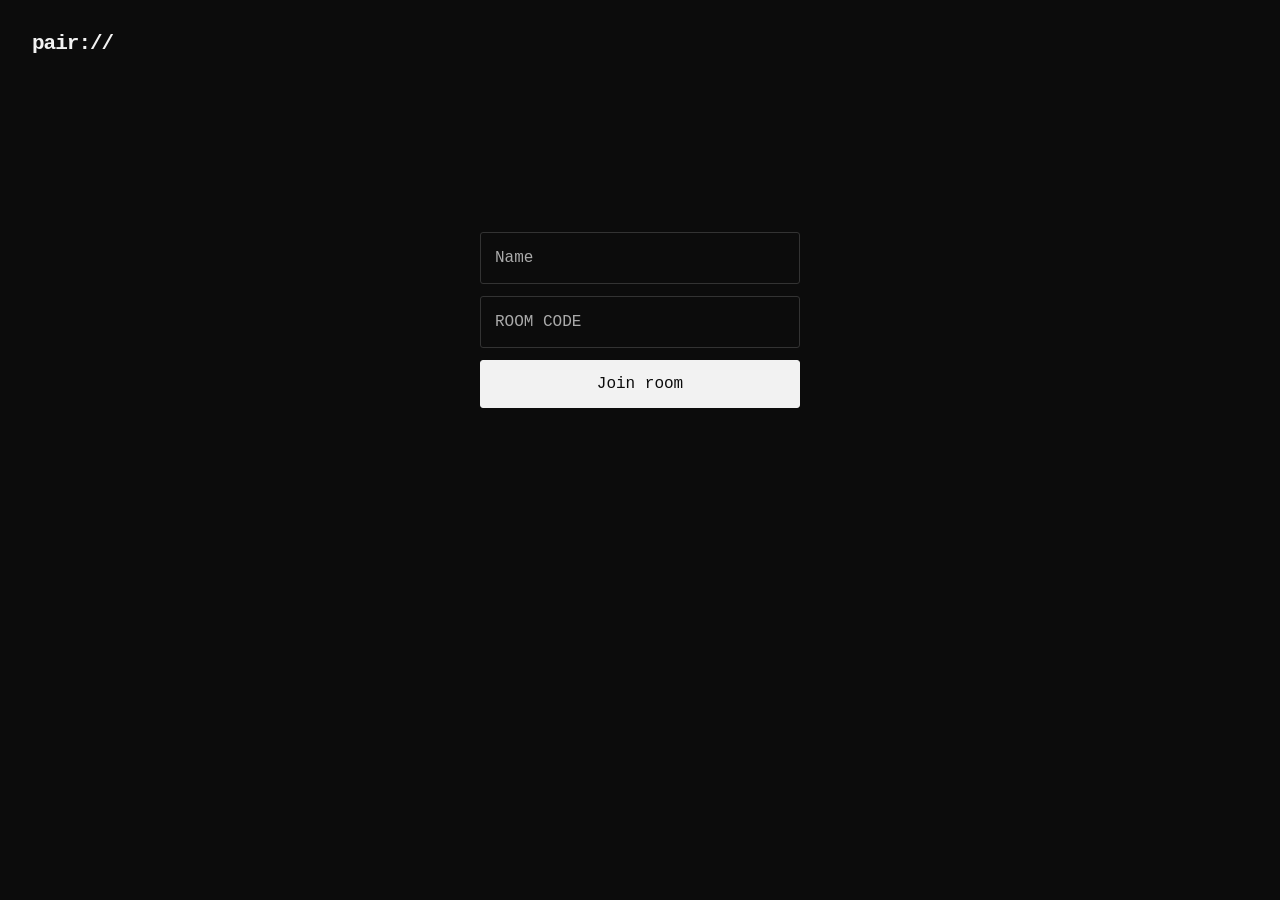
==== static/index.html @ 9229191d "Reworked UI to be more minimal" ====
<!doctype html>
<html lang="en">
<head>
  <meta charset="utf-8">
  <meta name="viewport" content="width=device-width, initial-scale=1">
  <meta name="theme-color" content="#0c0c0c">
  <title>Pair</title>
  <style>
    :root { color-scheme:dark; --bg:#0c0c0c; --line:#333; --text:#f2f2f2; --muted:#aaa; font-family:ui-monospace,SFMono-Regular,Consolas,"Liberation Mono",monospace; }
    * { box-sizing:border-box; }
    [hidden] { display:none !important; }
    body { margin:0; min-height:100dvh; background:var(--bg); color:var(--text); font-size:16px; line-height:1.5; }
    header { padding:28px 32px; }
    .brand { font-size:21px; font-weight:700; letter-spacing:-1px; }
    main { width:min(100% - 48px,720px); margin:clamp(48px,16vh,160px) auto 32px; }
    #join-view { width:min(100%,320px); margin:0 auto; }
    button,input,textarea { font:inherit; border:1px solid var(--line); border-radius:3px; }
    button { padding:11px 16px; background:transparent; color:var(--text); cursor:pointer; }
    button:hover:enabled { background:#222; }
    button:disabled { opacity:.45; cursor:not-allowed; }
    :focus-visible { outline:2px solid #fff; outline-offset:3px; }
    input,textarea { width:100%; background:transparent; color:var(--text); padding:13px 14px; }
    input::placeholder,textarea::placeholder { color:var(--muted); opacity:1; }
    .primary { background:var(--text); border-color:var(--text); color:#0c0c0c; }
    .primary:hover:enabled { background:#ccc; border-color:#ccc; }
    .sr-only { position:absolute; width:1px; height:1px; padding:0; margin:-1px; overflow:hidden; clip-path:inset(50%); white-space:nowrap; border:0; }
    #join-form { display:grid; gap:12px; }
    #room-code { text-transform:uppercase; }
    .alert { max-width:320px; margin:0 auto 24px; color:var(--text); font-size:14px; overflow-wrap:anywhere; }
    .panel-top { display:flex; align-items:center; justify-content:space-between; gap:16px; padding-bottom:16px; border-bottom:1px solid var(--line); }
    .room-id { margin:0; font-size:18px; font-weight:500; letter-spacing:2px; }
    #leave { padding:7px 11px; font-size:14px; }
    .room-meta { display:flex; justify-content:space-between; flex-wrap:wrap; gap:8px 20px; padding:12px 0; color:var(--muted); font-size:14px; }
    #room-status { color:var(--text); }
    #peers { overflow-wrap:anywhere; min-width:0; }
    #messages { height:clamp(220px,40dvh,460px); overflow-y:auto; padding:4px 0 16px; scrollbar-color:#444 transparent; }
    .system { color:var(--muted); font-size:13px; margin:12px 0; overflow-wrap:anywhere; }
    .message { margin:20px 0; padding-left:12px; border-left:2px solid #444; }
    .message.mine { border-left-color:#eee; }
    .message-head { display:flex; flex-wrap:wrap; gap:12px; align-items:baseline; color:var(--muted); font-size:13px; }
    .sender { color:#ccc; font-size:14px; overflow-wrap:anywhere; }
    .mine .sender { color:#fff; }
    .message p { margin:4px 0 0; white-space:pre-wrap; overflow-wrap:anywhere; }
    .composer { padding-top:16px; border-top:1px solid var(--line); }
    .composer-row { display:flex; gap:10px; align-items:stretch; }
    textarea { resize:vertical; min-height:52px; max-height:180px; line-height:1.5; }
    .composer-meta { text-align:right; margin-top:8px; color:var(--muted); font-size:12px; }
    #count.over { color:#fff; font-weight:700; }
    @media(max-width:480px) { header { padding:22px 24px; } main { margin-top:64px; } .room-meta { font-size:13px; } }
  </style>
</head>
<body>
  <header><div class="brand">pair://</div></header>
  <main>
    <div id="alert" class="alert" role="alert" hidden></div>
    <section id="join-view" aria-label="Join room">
      <form id="join-form">
        <label class="sr-only" for="handle">Name</label>
        <input id="handle" name="handle" maxlength="32" placeholder="Name" autocomplete="nickname">
        <label class="sr-only" for="room-code">Room code</label>
        <input id="room-code" name="room" minlength="6" maxlength="6" pattern="[A-Za-z0-9]{6}" placeholder="Room code" title="6 letters or numbers" required autocomplete="off" autocapitalize="characters" spellcheck="false">
        <button id="join-button" class="primary" type="submit">Join room</button>
      </form>
    </section>
    <section id="chat-view" aria-label="Room chat" hidden>
      <div class="panel-top"><h1 id="active-room" class="room-id"></h1><button id="leave" type="button">Leave room</button></div>
      <div class="room-meta"><span id="room-status" role="status">Waiting for peer</span><span id="peers"></span></div>
      <div id="messages" role="log" aria-label="Room messages" aria-live="polite" aria-relevant="additions text"></div>
      <form id="chat-form" class="composer">
        <label class="sr-only" for="message">Message</label>
        <div class="composer-row"><textarea id="message" rows="1" placeholder="Message" disabled></textarea><button id="send" class="primary" type="submit" disabled>Send</button></div>
        <div class="composer-meta"><span id="count">0 / 500</span></div>
      </form>
    </section>
  </main>
  <script>
    'use strict';
    const $ = id => document.getElementById(id);
    let socket = null;
    let heartbeat = null;
    let connectTimeout = null;
    let joined = false;
    let selfHandle = '';
    let previousStatus = null;

    function randomInt(max) { return crypto.getRandomValues(new Uint32Array(1))[0] % max; }
    function showError(text) { $('alert').textContent = text; $('alert').hidden = !text; }
    function setJoining(busy) {
      $('join-button').disabled = busy;
      $('handle').disabled = busy;
      $('room-code').disabled = busy;
      $('join-button').textContent = busy ? 'Connecting…' : 'Join room';
    }
    function updateComposer() {
      const length = Array.from($('message').value).length;
      $('count').textContent = `${length} / 500`;
      $('count').classList.toggle('over', length > 500);
      $('send').disabled = !joined || socket?.readyState !== WebSocket.OPEN || !$('message').value.trim() || length > 500;
    }
    function appendEntry(element) {
      const log = $('messages');
      const nearBottom = log.scrollHeight - log.scrollTop - log.clientHeight < 70;
      log.appendChild(element);
      // Bound this ephemeral transcript so long sessions do not grow forever.
      while (log.children.length > 300) log.firstElementChild.remove();
      if (nearBottom) log.scrollTop = log.scrollHeight;
    }
    function systemMessage(text) {
      const entry = document.createElement('p');
      entry.className = 'system';
      entry.textContent = text;
      appendEntry(entry);
    }
    function chatMessage(payload) {
      const mine = payload.sender === selfHandle;
      const entry = document.createElement('article');
      entry.className = `message${mine ? ' mine' : ''}`;
      const head = document.createElement('div');
      head.className = 'message-head';
      const name = document.createElement('span');
      name.className = 'sender';
      name.textContent = payload.sender + (mine ? ' / you' : '');
      const timestamp = document.createElement('time');
      const date = new Date(payload.timestamp * 1000);
      timestamp.dateTime = date.toISOString();
      timestamp.textContent = date.toLocaleTimeString([], {hour:'2-digit', minute:'2-digit'});
      timestamp.title = date.toLocaleString();
      head.append(name, timestamp);
      const text = document.createElement('p');
      // Always render user content as text, never as HTML.
      text.textContent = payload.text;
      entry.append(head, text);
      appendEntry(entry);
    }
    function applyRoomState(payload) {
      if (!joined) {
        joined = true;
        clearTimeout(connectTimeout);
        setJoining(false);
        $('join-view').hidden = true;
        $('chat-view').hidden = false;
        $('active-room').textContent = payload.room;
        $('message').disabled = false;
        $('message').focus();
      }
      let status = payload.status === 'paired' ? 'Paired' : 'Waiting for peer';
      if (payload.status === 'waiting' && previousStatus === 'paired') status = 'Peer disconnected · Waiting for peer';
      // Keep the departure state visible until another peer joins.
      if (payload.status === 'waiting' && previousStatus === 'peer_disconnected') status = 'Peer disconnected · Waiting for peer';
      previousStatus = status.startsWith('Peer disconnected') ? 'peer_disconnected' : payload.status;
      $('room-status').textContent = status;
      $('peers').textContent = `${payload.peers.length}/2 · ${payload.peers.join(', ')}`;
      updateComposer();
    }
    $('room-code').addEventListener('input', () => { $('room-code').value = $('room-code').value.toUpperCase(); });
    $('join-form').addEventListener('submit', event => {
      event.preventDefault();
      if (socket && socket.readyState < WebSocket.CLOSING) return;
      showError('');
      selfHandle = $('handle').value.trim() || `Player-${String(randomInt(10000)).padStart(4, '0')}`;
      const room = $('room-code').value.trim().toUpperCase();
      previousStatus = null;
      $('messages').replaceChildren();
      setJoining(true);
      const scheme = window.location.protocol === 'https:' ? 'wss:' : 'ws:';
      const ws = new WebSocket(`${scheme}//${window.location.host}/ws`);
      socket = ws;
      connectTimeout = setTimeout(() => {
        if (socket === ws && !joined) { showError('Connection timed out. Please try again.'); ws.close(); }
      }, 12000);
      ws.onopen = () => {
        if (socket !== ws) return;
        ws.send(JSON.stringify({type:'join', payload:{room, handle:selfHandle}}));
        heartbeat = setInterval(() => {
          if (ws.readyState === WebSocket.OPEN) ws.send(JSON.stringify({type:'ping', payload:{}}));
        }, 20000);
      };
      ws.onmessage = event => {
        if (socket !== ws) return;
        let data;
        try { data = JSON.parse(event.data); } catch { showError('Received an invalid server event.'); return; }
        if (!data || typeof data.payload !== 'object' || data.payload === null) return;
        switch (data.type) {
          case 'room_state': applyRoomState(data.payload); break;
          case 'chat': chatMessage(data.payload); break;
          case 'system': systemMessage(data.payload.text); break;
          case 'error':
            showError(data.payload.message);
            if (!joined) ws.close();
            break;
        }
      };
      ws.onerror = () => { if (socket === ws) showError('Connection error. Check the server and your network.'); };
      ws.onclose = () => {
        if (socket !== ws) return;
        clearInterval(heartbeat); clearTimeout(connectTimeout);
        socket = null;
        setJoining(false);
        if (joined) {
          joined = false;
          $('message').disabled = true;
          $('room-status').textContent = 'Disconnected';
          $('leave').textContent = 'Back to join';
          systemMessage('Connection closed. Return to join to reconnect.');
        } else if ($('alert').hidden) showError('Unable to join. Check your connection and try again.');
        updateComposer();
      };
    });
    $('chat-form').addEventListener('submit', event => {
      event.preventDefault();
      updateComposer();
      if ($('send').disabled) return;
      try {
        socket.send(JSON.stringify({type:'chat', payload:{text:$('message').value}}));
        $('message').value = '';
        showError('');
      } catch { showError('Message could not be sent. Check your connection.'); }
      updateComposer();
      $('message').focus();
    });
    $('message').addEventListener('input', updateComposer);
    $('message').addEventListener('keydown', event => {
      if (event.key === 'Enter' && !event.shiftKey && !event.isComposing) {
        event.preventDefault();
        $('chat-form').requestSubmit();
      }
    });
    $('leave').addEventListener('click', () => {
      const ws = socket;
      socket = null; joined = false;
      clearInterval(heartbeat); clearTimeout(connectTimeout);
      if (ws) ws.close(1000, 'Left room');
      $('chat-view').hidden = true;
      $('join-view').hidden = false;
      $('leave').textContent = 'Leave room';
      $('message').value = '';
      $('message').disabled = true;
      setJoining(false); updateComposer(); showError('');
      $('messages').replaceChildren();
      $('room-code').focus();
    });
    window.addEventListener('pagehide', () => { socket?.close(1000, 'Page closed'); });
  </script>
</body>
</html>
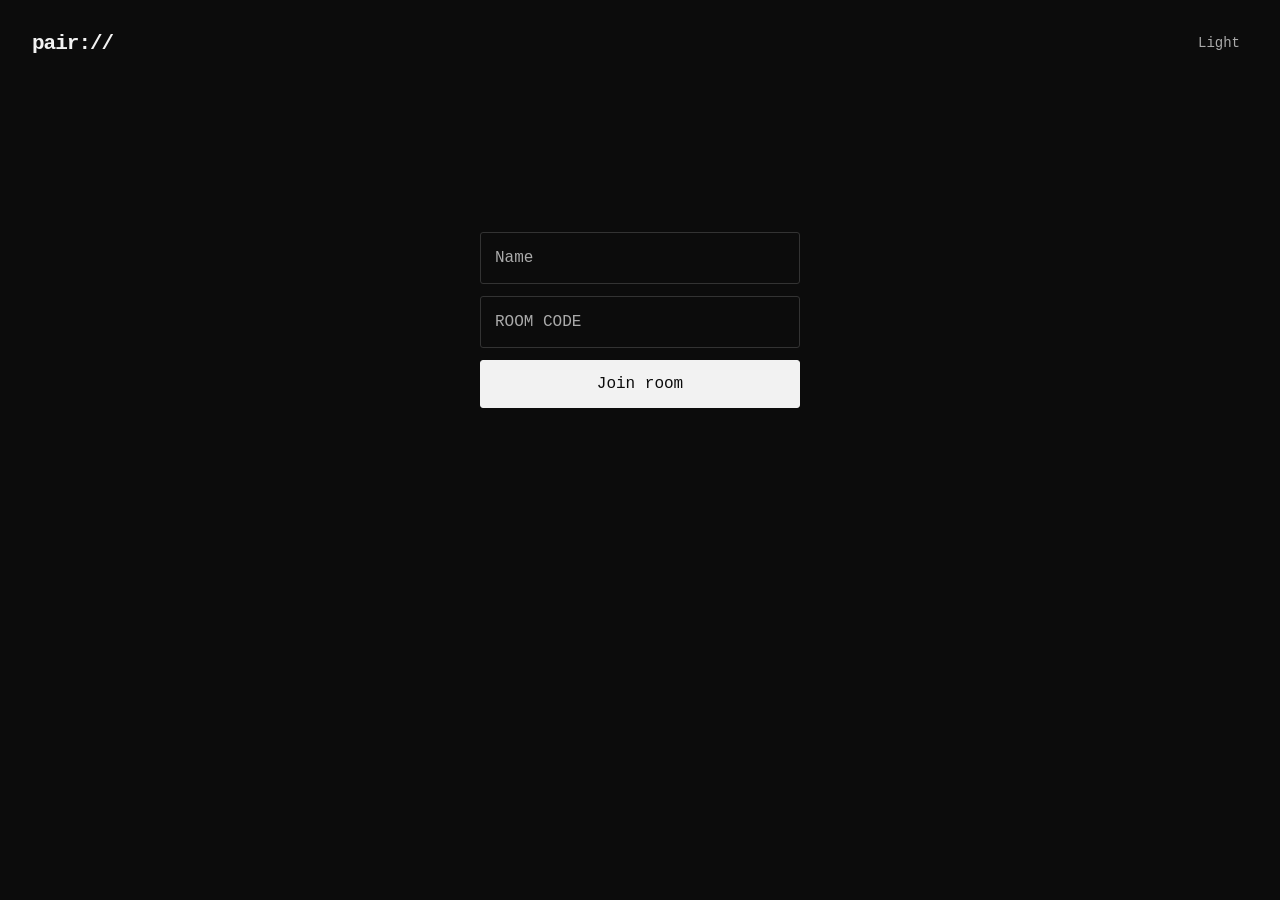
==== commit 1e406a04: "Added quality of life changes" ====
--- a/static/index.html
+++ b/static/index.html
@@ -5,24 +5,35 @@
   <meta name="viewport" content="width=device-width, initial-scale=1">
   <meta name="theme-color" content="#0c0c0c">
   <title>Pair</title>
+  <script>
+    // Apply a saved preference before the page paints.
+    try {
+      if (localStorage.getItem('pair-theme') === 'light') {
+        document.documentElement.dataset.theme = 'light';
+        document.querySelector('meta[name="theme-color"]').content = '#fafafa';
+      }
+    } catch { /* Theme switching also works when storage is unavailable. */ }
+  </script>
   <style>
-    :root { color-scheme:dark; --bg:#0c0c0c; --line:#333; --text:#f2f2f2; --muted:#aaa; font-family:ui-monospace,SFMono-Regular,Consolas,"Liberation Mono",monospace; }
+    :root { color-scheme:dark; --bg:#0c0c0c; --line:#333; --text:#f2f2f2; --muted:#aaa; --hover:#222; --primary-hover:#ccc; --message-line:#444; --sender:#ccc; font-family:ui-monospace,SFMono-Regular,Consolas,"Liberation Mono",monospace; }
+    :root[data-theme="light"] { color-scheme:light; --bg:#fafafa; --line:#ccc; --text:#171717; --muted:#666; --hover:#eee; --primary-hover:#333; --message-line:#bbb; --sender:#555; }
     * { box-sizing:border-box; }
     [hidden] { display:none !important; }
     body { margin:0; min-height:100dvh; background:var(--bg); color:var(--text); font-size:16px; line-height:1.5; }
-    header { padding:28px 32px; }
+    header { display:flex; align-items:center; justify-content:space-between; padding:28px 32px; }
     .brand { font-size:21px; font-weight:700; letter-spacing:-1px; }
+    #theme-toggle { padding:5px 8px; border:0; color:var(--muted); font-size:14px; }
     main { width:min(100% - 48px,720px); margin:clamp(48px,16vh,160px) auto 32px; }
     #join-view { width:min(100%,320px); margin:0 auto; }
     button,input,textarea { font:inherit; border:1px solid var(--line); border-radius:3px; }
     button { padding:11px 16px; background:transparent; color:var(--text); cursor:pointer; }
-    button:hover:enabled { background:#222; }
+    button:hover:enabled { background:var(--hover); }
     button:disabled { opacity:.45; cursor:not-allowed; }
-    :focus-visible { outline:2px solid #fff; outline-offset:3px; }
+    :focus-visible { outline:2px solid var(--text); outline-offset:3px; }
     input,textarea { width:100%; background:transparent; color:var(--text); padding:13px 14px; }
     input::placeholder,textarea::placeholder { color:var(--muted); opacity:1; }
-    .primary { background:var(--text); border-color:var(--text); color:#0c0c0c; }
-    .primary:hover:enabled { background:#ccc; border-color:#ccc; }
+    .primary { background:var(--text); border-color:var(--text); color:var(--bg); }
+    .primary:hover:enabled { background:var(--primary-hover); border-color:var(--primary-hover); }
     .sr-only { position:absolute; width:1px; height:1px; padding:0; margin:-1px; overflow:hidden; clip-path:inset(50%); white-space:nowrap; border:0; }
     #join-form { display:grid; gap:12px; }
     #room-code { text-transform:uppercase; }
@@ -30,27 +41,26 @@
     .panel-top { display:flex; align-items:center; justify-content:space-between; gap:16px; padding-bottom:16px; border-bottom:1px solid var(--line); }
     .room-id { margin:0; font-size:18px; font-weight:500; letter-spacing:2px; }
     #leave { padding:7px 11px; font-size:14px; }
-    .room-meta { display:flex; justify-content:space-between; flex-wrap:wrap; gap:8px 20px; padding:12px 0; color:var(--muted); font-size:14px; }
-    #room-status { color:var(--text); }
+    .room-meta { display:flex; justify-content:flex-end; padding:12px 0; color:var(--muted); font-size:14px; }
     #peers { overflow-wrap:anywhere; min-width:0; }
-    #messages { height:clamp(220px,40dvh,460px); overflow-y:auto; padding:4px 0 16px; scrollbar-color:#444 transparent; }
+    #messages { height:clamp(220px,40dvh,460px); overflow-y:auto; padding:4px 0 16px; scrollbar-color:var(--message-line) transparent; }
     .system { color:var(--muted); font-size:13px; margin:12px 0; overflow-wrap:anywhere; }
-    .message { margin:20px 0; padding-left:12px; border-left:2px solid #444; }
-    .message.mine { border-left-color:#eee; }
+    .message { margin:20px 0; padding-left:12px; border-left:2px solid var(--message-line); }
+    .message.mine { border-left-color:var(--text); }
     .message-head { display:flex; flex-wrap:wrap; gap:12px; align-items:baseline; color:var(--muted); font-size:13px; }
-    .sender { color:#ccc; font-size:14px; overflow-wrap:anywhere; }
-    .mine .sender { color:#fff; }
+    .sender { color:var(--sender); font-size:14px; overflow-wrap:anywhere; }
+    .mine .sender { color:var(--text); }
     .message p { margin:4px 0 0; white-space:pre-wrap; overflow-wrap:anywhere; }
     .composer { padding-top:16px; border-top:1px solid var(--line); }
     .composer-row { display:flex; gap:10px; align-items:stretch; }
     textarea { resize:vertical; min-height:52px; max-height:180px; line-height:1.5; }
     .composer-meta { text-align:right; margin-top:8px; color:var(--muted); font-size:12px; }
-    #count.over { color:#fff; font-weight:700; }
+    #count.over { color:var(--text); font-weight:700; }
     @media(max-width:480px) { header { padding:22px 24px; } main { margin-top:64px; } .room-meta { font-size:13px; } }
   </style>
 </head>
 <body>
-  <header><div class="brand">pair://</div></header>
+  <header><div class="brand">pair://</div><button id="theme-toggle" type="button" aria-label="Switch to light mode">Light</button></header>
   <main>
     <div id="alert" class="alert" role="alert" hidden></div>
     <section id="join-view" aria-label="Join room">
@@ -64,7 +74,7 @@
     </section>
     <section id="chat-view" aria-label="Room chat" hidden>
       <div class="panel-top"><h1 id="active-room" class="room-id"></h1><button id="leave" type="button">Leave room</button></div>
-      <div class="room-meta"><span id="room-status" role="status">Waiting for peer</span><span id="peers"></span></div>
+      <div class="room-meta"><span id="peers" role="status" aria-label="Room capacity"></span></div>
       <div id="messages" role="log" aria-label="Room messages" aria-live="polite" aria-relevant="additions text"></div>
       <form id="chat-form" class="composer">
         <label class="sr-only" for="message">Message</label>
@@ -81,7 +91,20 @@
     let connectTimeout = null;
     let joined = false;
     let selfHandle = '';
-    let previousStatus = null;
+
+    function updateThemeButton() {
+      const light = document.documentElement.dataset.theme === 'light';
+      $('theme-toggle').textContent = light ? 'Dark' : 'Light';
+      $('theme-toggle').setAttribute('aria-label', `Switch to ${light ? 'dark' : 'light'} mode`);
+    }
+    updateThemeButton();
+    $('theme-toggle').addEventListener('click', () => {
+      const theme = document.documentElement.dataset.theme === 'light' ? 'dark' : 'light';
+      document.documentElement.dataset.theme = theme;
+      document.querySelector('meta[name="theme-color"]').content = theme === 'light' ? '#fafafa' : '#0c0c0c';
+      try { localStorage.setItem('pair-theme', theme); } catch { /* Optional persistence. */ }
+      updateThemeButton();
+    });
 
     function randomInt(max) { return crypto.getRandomValues(new Uint32Array(1))[0] % max; }
     function showError(text) { $('alert').textContent = text; $('alert').hidden = !text; }
@@ -119,7 +142,7 @@
       head.className = 'message-head';
       const name = document.createElement('span');
       name.className = 'sender';
-      name.textContent = payload.sender + (mine ? ' / you' : '');
+      name.textContent = payload.sender + (mine ? ' (you)' : '');
       const timestamp = document.createElement('time');
       const date = new Date(payload.timestamp * 1000);
       timestamp.dateTime = date.toISOString();
@@ -143,13 +166,8 @@
         $('message').disabled = false;
         $('message').focus();
       }
-      let status = payload.status === 'paired' ? 'Paired' : 'Waiting for peer';
-      if (payload.status === 'waiting' && previousStatus === 'paired') status = 'Peer disconnected · Waiting for peer';
-      // Keep the departure state visible until another peer joins.
-      if (payload.status === 'waiting' && previousStatus === 'peer_disconnected') status = 'Peer disconnected · Waiting for peer';
-      previousStatus = status.startsWith('Peer disconnected') ? 'peer_disconnected' : payload.status;
-      $('room-status').textContent = status;
-      $('peers').textContent = `${payload.peers.length}/2 · ${payload.peers.join(', ')}`;
+      $('peers').textContent = `${payload.peers.length}/2`;
+      $('peers').setAttribute('aria-label', `${payload.peers.length} of 2 participants`);
       updateComposer();
     }
     $('room-code').addEventListener('input', () => { $('room-code').value = $('room-code').value.toUpperCase(); });
@@ -159,7 +177,6 @@
       showError('');
       selfHandle = $('handle').value.trim() || `Player-${String(randomInt(10000)).padStart(4, '0')}`;
       const room = $('room-code').value.trim().toUpperCase();
-      previousStatus = null;
       $('messages').replaceChildren();
       setJoining(true);
       const scheme = window.location.protocol === 'https:' ? 'wss:' : 'ws:';
@@ -199,7 +216,8 @@
         if (joined) {
           joined = false;
           $('message').disabled = true;
-          $('room-status').textContent = 'Disconnected';
+          $('peers').textContent = 'Disconnected';
+          $('peers').setAttribute('aria-label', 'Disconnected');
           $('leave').textContent = 'Back to join';
           systemMessage('Connection closed. Return to join to reconnect.');
         } else if ($('alert').hidden) showError('Unable to join. Check your connection and try again.');
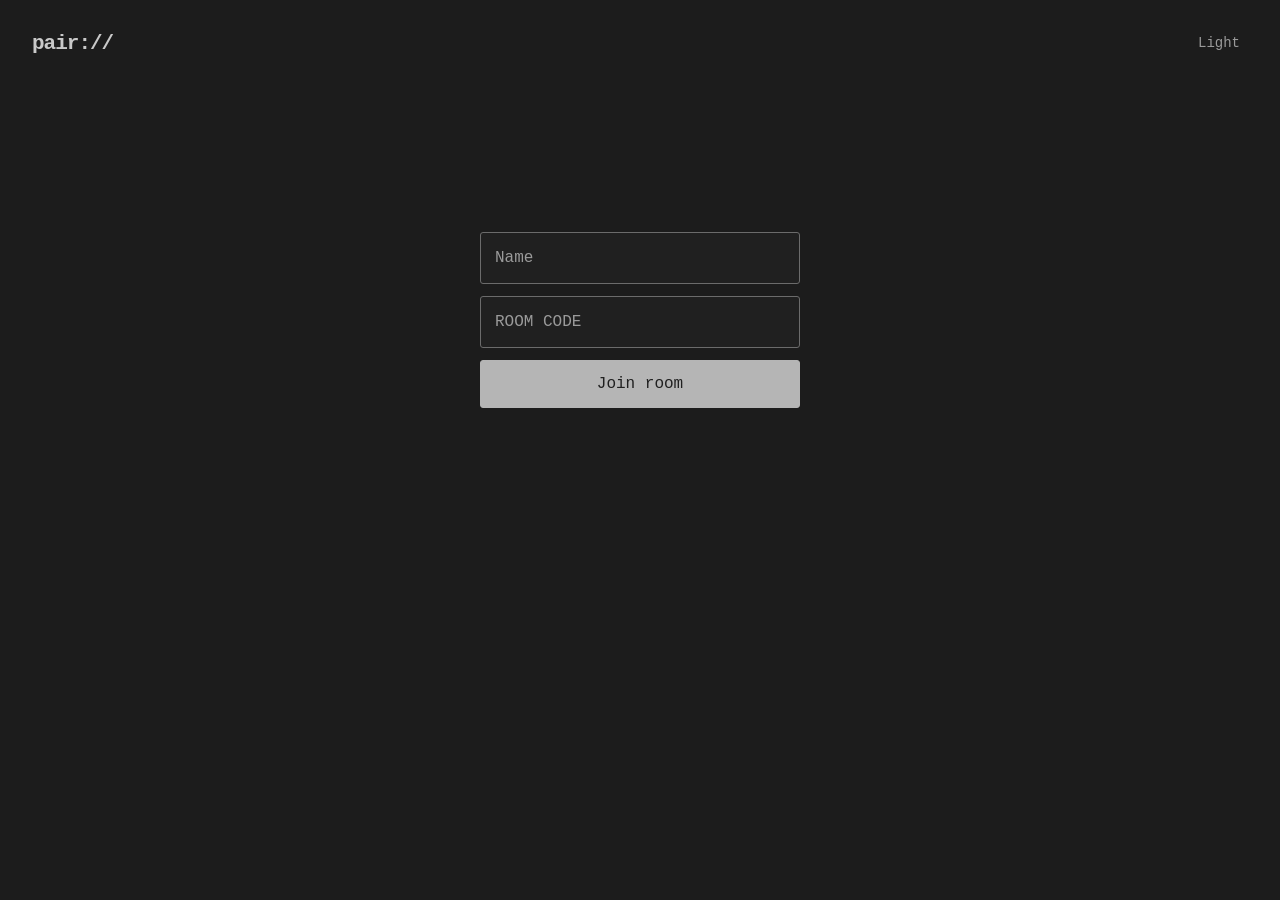
==== commit 145210bd: "Lighter colors" ====
--- a/static/index.html
+++ b/static/index.html
@@ -3,36 +3,50 @@
 <head>
   <meta charset="utf-8">
   <meta name="viewport" content="width=device-width, initial-scale=1">
-  <meta name="theme-color" content="#0c0c0c">
+  <meta name="theme-color" content="#1c1c1c">
   <title>Pair</title>
   <script>
     // Apply a saved preference before the page paints.
     try {
       if (localStorage.getItem('pair-theme') === 'light') {
         document.documentElement.dataset.theme = 'light';
-        document.querySelector('meta[name="theme-color"]').content = '#fafafa';
+        document.querySelector('meta[name="theme-color"]').content = '#e9e9e9';
       }
     } catch { /* Theme switching also works when storage is unavailable. */ }
   </script>
   <style>
-    :root { color-scheme:dark; --bg:#0c0c0c; --line:#333; --text:#f2f2f2; --muted:#aaa; --hover:#222; --primary-hover:#ccc; --message-line:#444; --sender:#ccc; font-family:ui-monospace,SFMono-Regular,Consolas,"Liberation Mono",monospace; }
-    :root[data-theme="light"] { color-scheme:light; --bg:#fafafa; --line:#ccc; --text:#171717; --muted:#666; --hover:#eee; --primary-hover:#333; --message-line:#bbb; --sender:#555; }
+    :root {
+      color-scheme:dark;
+      --bg:#1c1c1c; --field:#202020; --line:#3b3b3b; --control-line:#6b6b6b;
+      --text:#c9c9c9; --muted:#9a9a9a; --sender:#b5b5b5;
+      --hover:#292929; --primary:#b5b5b5; --primary-text:#202020; --primary-hover:#c2c2c2;
+      --message-line:#646464; --focus:#a3a3a3; --selection:#444;
+      font-family:ui-monospace,SFMono-Regular,Consolas,"Liberation Mono",monospace;
+    }
+    :root[data-theme="light"] {
+      color-scheme:light;
+      --bg:#e9e9e9; --field:#e5e5e5; --line:#c5c5c5; --control-line:#808080;
+      --text:#454545; --muted:#666; --sender:#555;
+      --hover:#dedede; --primary:#565656; --primary-text:#ededed; --primary-hover:#484848;
+      --message-line:#8a8a8a; --focus:#707070; --selection:#c7c7c7;
+    }
     * { box-sizing:border-box; }
     [hidden] { display:none !important; }
+    ::selection { background:var(--selection); color:var(--text); }
     body { margin:0; min-height:100dvh; background:var(--bg); color:var(--text); font-size:16px; line-height:1.5; }
     header { display:flex; align-items:center; justify-content:space-between; padding:28px 32px; }
     .brand { font-size:21px; font-weight:700; letter-spacing:-1px; }
     #theme-toggle { padding:5px 8px; border:0; color:var(--muted); font-size:14px; }
     main { width:min(100% - 48px,720px); margin:clamp(48px,16vh,160px) auto 32px; }
     #join-view { width:min(100%,320px); margin:0 auto; }
-    button,input,textarea { font:inherit; border:1px solid var(--line); border-radius:3px; }
+    button,input,textarea { font:inherit; border:1px solid var(--control-line); border-radius:3px; }
     button { padding:11px 16px; background:transparent; color:var(--text); cursor:pointer; }
     button:hover:enabled { background:var(--hover); }
     button:disabled { opacity:.45; cursor:not-allowed; }
-    :focus-visible { outline:2px solid var(--text); outline-offset:3px; }
-    input,textarea { width:100%; background:transparent; color:var(--text); padding:13px 14px; }
+    :focus-visible { outline:2px solid var(--focus); outline-offset:3px; }
+    input,textarea { width:100%; background:var(--field); color:var(--text); padding:13px 14px; }
     input::placeholder,textarea::placeholder { color:var(--muted); opacity:1; }
-    .primary { background:var(--text); border-color:var(--text); color:var(--bg); }
+    .primary { background:var(--primary); border-color:var(--primary); color:var(--primary-text); }
     .primary:hover:enabled { background:var(--primary-hover); border-color:var(--primary-hover); }
     .sr-only { position:absolute; width:1px; height:1px; padding:0; margin:-1px; overflow:hidden; clip-path:inset(50%); white-space:nowrap; border:0; }
     #join-form { display:grid; gap:12px; }
@@ -56,6 +70,11 @@
     textarea { resize:vertical; min-height:52px; max-height:180px; line-height:1.5; }
     .composer-meta { text-align:right; margin-top:8px; color:var(--muted); font-size:12px; }
     #count.over { color:var(--text); font-weight:700; }
+    #typing-indicator { margin:0 0 4px; min-height:1.3em; }
+    #reaction-bar { display:flex; gap:6px; padding-bottom:12px; }
+    #reaction-bar button { padding:6px 10px; font-size:17px; line-height:1; }
+    .reaction-fly { position:fixed; left:50%; bottom:20%; font-size:28px; pointer-events:none; animation:float-up 1.4s ease-out forwards; z-index:10; }
+    @keyframes float-up { 0% { transform:translate(-50%,0) scale(.6); opacity:0; } 15% { transform:translate(-50%,-10px) scale(1); opacity:1; } 100% { transform:translate(-50%,-180px) scale(1); opacity:0; } }
     @media(max-width:480px) { header { padding:22px 24px; } main { margin-top:64px; } .room-meta { font-size:13px; } }
   </style>
 </head>
@@ -76,6 +95,8 @@
       <div class="panel-top"><h1 id="active-room" class="room-id"></h1><button id="leave" type="button">Leave room</button></div>
       <div class="room-meta"><span id="peers" role="status" aria-label="Room capacity"></span></div>
       <div id="messages" role="log" aria-label="Room messages" aria-live="polite" aria-relevant="additions text"></div>
+      <p id="typing-indicator" class="system" aria-live="polite" hidden></p>
+      <div id="reaction-bar" role="group" aria-label="Send a reaction"></div>
       <form id="chat-form" class="composer">
         <label class="sr-only" for="message">Message</label>
         <div class="composer-row"><textarea id="message" rows="1" placeholder="Message" disabled></textarea><button id="send" class="primary" type="submit" disabled>Send</button></div>
@@ -101,10 +122,47 @@
     $('theme-toggle').addEventListener('click', () => {
       const theme = document.documentElement.dataset.theme === 'light' ? 'dark' : 'light';
       document.documentElement.dataset.theme = theme;
-      document.querySelector('meta[name="theme-color"]').content = theme === 'light' ? '#fafafa' : '#0c0c0c';
+      document.querySelector('meta[name="theme-color"]').content = getComputedStyle(document.documentElement).getPropertyValue('--bg').trim();
       try { localStorage.setItem('pair-theme', theme); } catch { /* Optional persistence. */ }
       updateThemeButton();
     });
+    let typingTimeout = null;
+    let sentTyping = false;
+    let peerTypingTimeout = null;
+    const REACTIONS = ['👍', '❤️', '😂', '😮', '👏'];
+    for (const emoji of REACTIONS) {
+      const button = document.createElement('button');
+      button.type = 'button';
+      button.textContent = emoji;
+      button.setAttribute('aria-label', `Send ${emoji} reaction`);
+      button.addEventListener('click', () => {
+        if (socket?.readyState === WebSocket.OPEN) socket.send(JSON.stringify({type:'reaction', payload:{emoji}}));
+      });
+      $('reaction-bar').appendChild(button);
+    }
+    function flyReaction(emoji) {
+      const span = document.createElement('span');
+      span.className = 'reaction-fly';
+      span.textContent = emoji;
+      span.style.left = `${40 + Math.random() * 20}%`;
+      document.body.appendChild(span);
+      span.addEventListener('animationend', () => span.remove());
+    }
+    function setPeerTyping(sender, isTyping) {
+      clearTimeout(peerTypingTimeout);
+      if (isTyping) {
+        $('typing-indicator').textContent = `${sender} is typing…`;
+        $('typing-indicator').hidden = false;
+        peerTypingTimeout = setTimeout(() => { $('typing-indicator').hidden = true; }, 5000);
+      } else {
+        $('typing-indicator').hidden = true;
+      }
+    }
+    function sendTyping(isTyping) {
+      if (socket?.readyState !== WebSocket.OPEN || sentTyping === isTyping) return;
+      sentTyping = isTyping;
+      socket.send(JSON.stringify({type:'typing', payload:{typing:isTyping}}));
+    }
 
     function randomInt(max) { return crypto.getRandomValues(new Uint32Array(1))[0] % max; }
     function showError(text) { $('alert').textContent = text; $('alert').hidden = !text; }
@@ -177,7 +235,9 @@
       showError('');
       selfHandle = $('handle').value.trim() || `Player-${String(randomInt(10000)).padStart(4, '0')}`;
       const room = $('room-code').value.trim().toUpperCase();
+      sentTyping = false;
       $('messages').replaceChildren();
+      setPeerTyping('', false);
       setJoining(true);
       const scheme = window.location.protocol === 'https:' ? 'wss:' : 'ws:';
       const ws = new WebSocket(`${scheme}//${window.location.host}/ws`);
@@ -199,8 +259,17 @@
         if (!data || typeof data.payload !== 'object' || data.payload === null) return;
         switch (data.type) {
           case 'room_state': applyRoomState(data.payload); break;
-          case 'chat': chatMessage(data.payload); break;
-          case 'system': systemMessage(data.payload.text); break;
+          case 'chat':
+            if (data.payload.sender !== selfHandle) setPeerTyping('', false);
+            chatMessage(data.payload);
+            break;
+          case 'system': systemMessage(data.payload.text); setPeerTyping('', false); break;
+          case 'typing':
+            if (data.payload.sender !== selfHandle) setPeerTyping(data.payload.sender, data.payload.typing);
+            break;
+          case 'reaction':
+            flyReaction(data.payload.emoji);
+            break;
           case 'error':
             showError(data.payload.message);
             if (!joined) ws.close();
@@ -213,6 +282,9 @@
         clearInterval(heartbeat); clearTimeout(connectTimeout);
         socket = null;
         setJoining(false);
+        sentTyping = false;
+        clearTimeout(typingTimeout);
+        setPeerTyping('', false);
         if (joined) {
           joined = false;
           $('message').disabled = true;
@@ -231,12 +303,24 @@
       try {
         socket.send(JSON.stringify({type:'chat', payload:{text:$('message').value}}));
         $('message').value = '';
+        clearTimeout(typingTimeout);
+        sendTyping(false);
         showError('');
       } catch { showError('Message could not be sent. Check your connection.'); }
       updateComposer();
       $('message').focus();
     });
-    $('message').addEventListener('input', updateComposer);
+    $('message').addEventListener('input', () => {
+      updateComposer();
+      if ($('message').value.trim()) {
+        sendTyping(true);
+        clearTimeout(typingTimeout);
+        typingTimeout = setTimeout(() => sendTyping(false), 3000);
+      } else {
+        clearTimeout(typingTimeout);
+        sendTyping(false);
+      }
+    });
     $('message').addEventListener('keydown', event => {
       if (event.key === 'Enter' && !event.shiftKey && !event.isComposing) {
         event.preventDefault();
@@ -246,7 +330,9 @@
     $('leave').addEventListener('click', () => {
       const ws = socket;
       socket = null; joined = false;
-      clearInterval(heartbeat); clearTimeout(connectTimeout);
+      clearInterval(heartbeat); clearTimeout(connectTimeout); clearTimeout(typingTimeout);
+      sentTyping = false;
+      setPeerTyping('', false);
       if (ws) ws.close(1000, 'Left room');
       $('chat-view').hidden = true;
       $('join-view').hidden = false;
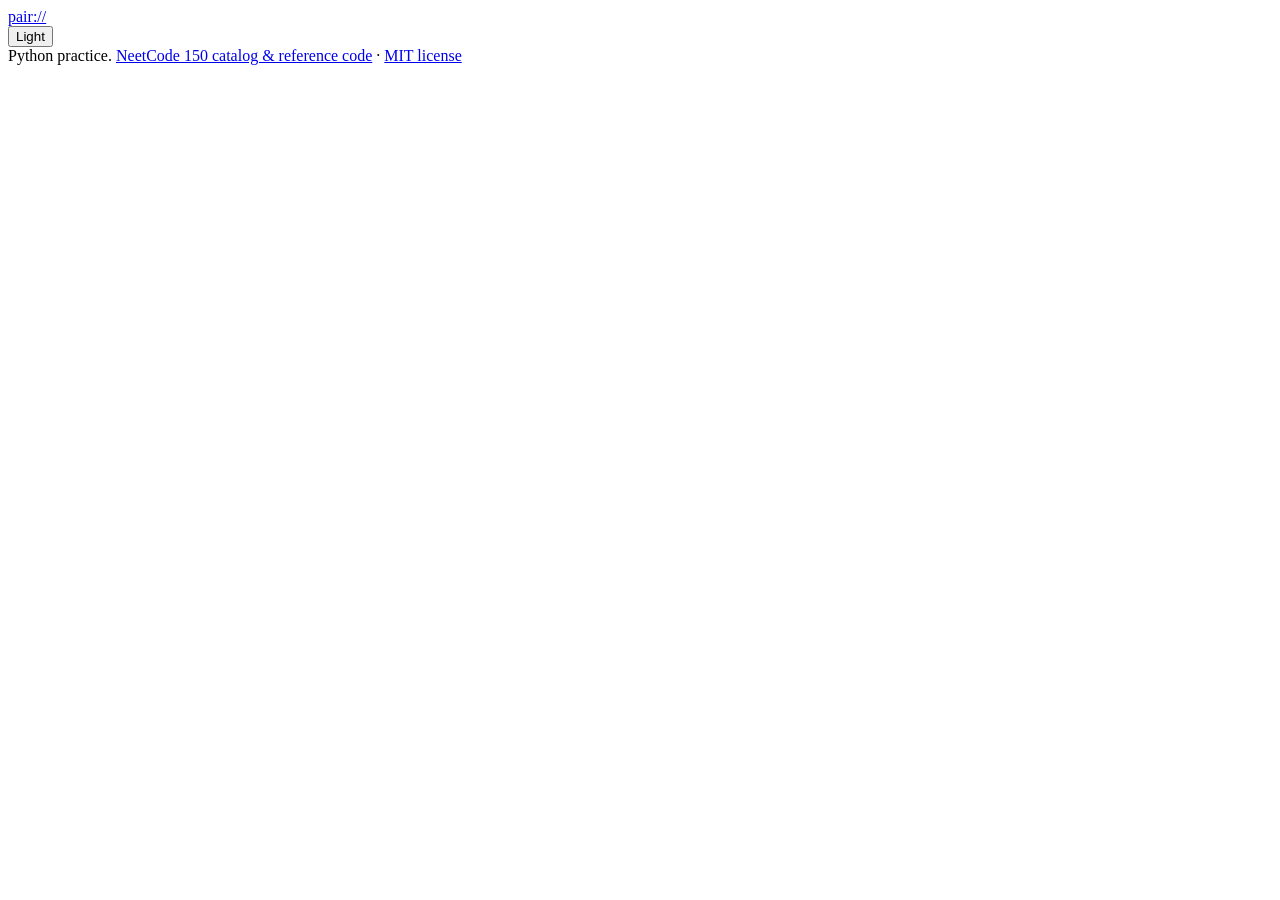
==== commit 20b2b964: "Build single-player Python interview practice workspace" ====
--- a/static/index.html
+++ b/static/index.html
@@ -1,349 +1,37 @@
 <!doctype html>
 <html lang="en">
 <head>
-  <meta charset="utf-8">
-  <meta name="viewport" content="width=device-width, initial-scale=1">
-  <meta name="theme-color" content="#1c1c1c">
-  <title>Pair</title>
-  <script>
-    // Apply a saved preference before the page paints.
-    try {
-      if (localStorage.getItem('pair-theme') === 'light') {
-        document.documentElement.dataset.theme = 'light';
-        document.querySelector('meta[name="theme-color"]').content = '#e9e9e9';
-      }
-    } catch { /* Theme switching also works when storage is unavailable. */ }
-  </script>
-  <style>
-    :root {
-      color-scheme:dark;
-      --bg:#1c1c1c; --field:#202020; --line:#3b3b3b; --control-line:#6b6b6b;
-      --text:#c9c9c9; --muted:#9a9a9a; --sender:#b5b5b5;
-      --hover:#292929; --primary:#b5b5b5; --primary-text:#202020; --primary-hover:#c2c2c2;
-      --message-line:#646464; --focus:#a3a3a3; --selection:#444;
-      font-family:ui-monospace,SFMono-Regular,Consolas,"Liberation Mono",monospace;
-    }
-    :root[data-theme="light"] {
-      color-scheme:light;
-      --bg:#e9e9e9; --field:#e5e5e5; --line:#c5c5c5; --control-line:#808080;
-      --text:#454545; --muted:#666; --sender:#555;
-      --hover:#dedede; --primary:#565656; --primary-text:#ededed; --primary-hover:#484848;
-      --message-line:#8a8a8a; --focus:#707070; --selection:#c7c7c7;
-    }
-    * { box-sizing:border-box; }
-    [hidden] { display:none !important; }
-    ::selection { background:var(--selection); color:var(--text); }
-    body { margin:0; min-height:100dvh; background:var(--bg); color:var(--text); font-size:16px; line-height:1.5; }
-    header { display:flex; align-items:center; justify-content:space-between; padding:28px 32px; }
-    .brand { font-size:21px; font-weight:700; letter-spacing:-1px; }
-    #theme-toggle { padding:5px 8px; border:0; color:var(--muted); font-size:14px; }
-    main { width:min(100% - 48px,720px); margin:clamp(48px,16vh,160px) auto 32px; }
-    #join-view { width:min(100%,320px); margin:0 auto; }
-    button,input,textarea { font:inherit; border:1px solid var(--control-line); border-radius:3px; }
-    button { padding:11px 16px; background:transparent; color:var(--text); cursor:pointer; }
-    button:hover:enabled { background:var(--hover); }
-    button:disabled { opacity:.45; cursor:not-allowed; }
-    :focus-visible { outline:2px solid var(--focus); outline-offset:3px; }
-    input,textarea { width:100%; background:var(--field); color:var(--text); padding:13px 14px; }
-    input::placeholder,textarea::placeholder { color:var(--muted); opacity:1; }
-    .primary { background:var(--primary); border-color:var(--primary); color:var(--primary-text); }
-    .primary:hover:enabled { background:var(--primary-hover); border-color:var(--primary-hover); }
-    .sr-only { position:absolute; width:1px; height:1px; padding:0; margin:-1px; overflow:hidden; clip-path:inset(50%); white-space:nowrap; border:0; }
-    #join-form { display:grid; gap:12px; }
-    #room-code { text-transform:uppercase; }
-    .alert { max-width:320px; margin:0 auto 24px; color:var(--text); font-size:14px; overflow-wrap:anywhere; }
-    .panel-top { display:flex; align-items:center; justify-content:space-between; gap:16px; padding-bottom:16px; border-bottom:1px solid var(--line); }
-    .room-id { margin:0; font-size:18px; font-weight:500; letter-spacing:2px; }
-    #leave { padding:7px 11px; font-size:14px; }
-    .room-meta { display:flex; justify-content:flex-end; padding:12px 0; color:var(--muted); font-size:14px; }
-    #peers { overflow-wrap:anywhere; min-width:0; }
-    #messages { height:clamp(220px,40dvh,460px); overflow-y:auto; padding:4px 0 16px; scrollbar-color:var(--message-line) transparent; }
-    .system { color:var(--muted); font-size:13px; margin:12px 0; overflow-wrap:anywhere; }
-    .message { margin:20px 0; padding-left:12px; border-left:2px solid var(--message-line); }
-    .message.mine { border-left-color:var(--text); }
-    .message-head { display:flex; flex-wrap:wrap; gap:12px; align-items:baseline; color:var(--muted); font-size:13px; }
-    .sender { color:var(--sender); font-size:14px; overflow-wrap:anywhere; }
-    .mine .sender { color:var(--text); }
-    .message p { margin:4px 0 0; white-space:pre-wrap; overflow-wrap:anywhere; }
-    .composer { padding-top:16px; border-top:1px solid var(--line); }
-    .composer-row { display:flex; gap:10px; align-items:stretch; }
-    textarea { resize:vertical; min-height:52px; max-height:180px; line-height:1.5; }
-    .composer-meta { text-align:right; margin-top:8px; color:var(--muted); font-size:12px; }
-    #count.over { color:var(--text); font-weight:700; }
-    #typing-indicator { margin:0 0 4px; min-height:1.3em; }
-    #reaction-bar { display:flex; gap:6px; padding-bottom:12px; }
-    #reaction-bar button { padding:6px 10px; font-size:17px; line-height:1; }
-    .reaction-fly { position:fixed; left:50%; bottom:20%; font-size:28px; pointer-events:none; animation:float-up 1.4s ease-out forwards; z-index:10; }
-    @keyframes float-up { 0% { transform:translate(-50%,0) scale(.6); opacity:0; } 15% { transform:translate(-50%,-10px) scale(1); opacity:1; } 100% { transform:translate(-50%,-180px) scale(1); opacity:0; } }
-    @media(max-width:480px) { header { padding:22px 24px; } main { margin-top:64px; } .room-meta { font-size:13px; } }
-  </style>
+  <meta charset="utf-8"><meta name="viewport" content="width=device-width, initial-scale=1"><meta name="theme-color" content="#191919">
+  <title>Pair — practice</title><link rel="stylesheet" href="/assets/styles.css"><script src="/assets/runtime-loader.js?rev=bundled-v2" defer></script><script src="/assets/app.js?rev=bundled-v2" defer></script>
 </head>
 <body>
-  <header><div class="brand">pair://</div><button id="theme-toggle" type="button" aria-label="Switch to light mode">Light</button></header>
+  <header><a class="brand" href="/">pair://</a><nav aria-label="Account"><span id="username"></span><button id="theme" type="button">Light</button><button id="signout" type="button" hidden>Sign out</button></nav></header>
+  <div id="notice" role="status" hidden></div>
   <main>
-    <div id="alert" class="alert" role="alert" hidden></div>
-    <section id="join-view" aria-label="Join room">
-      <form id="join-form">
-        <label class="sr-only" for="handle">Name</label>
-        <input id="handle" name="handle" maxlength="32" placeholder="Name" autocomplete="nickname">
-        <label class="sr-only" for="room-code">Room code</label>
-        <input id="room-code" name="room" minlength="6" maxlength="6" pattern="[A-Za-z0-9]{6}" placeholder="Room code" title="6 letters or numbers" required autocomplete="off" autocapitalize="characters" spellcheck="false">
-        <button id="join-button" class="primary" type="submit">Join room</button>
+    <section id="account" class="narrow" hidden>
+      <h1>Time to practice.</h1>
+      <div class="tabs"><button id="login-tab" class="selected" type="button">Sign in</button><button id="register-tab" type="button">Create account</button></div>
+      <form id="account-form" class="stack"><label>Username<input id="account-name" autocomplete="username" minlength="3" maxlength="32" pattern="[A-Za-z0-9_]{3,32}" required></label><label>Password<input id="password" type="password" autocomplete="current-password" minlength="10" maxlength="128" required></label><small>At least 10 characters. Accounts use usernames; password recovery is not available yet.</small><button id="account-submit" class="primary">Sign in</button></form>
+    </section>
+    <section id="setup" hidden>
+      <div class="section-heading"><div><h1>Your next interview.</h1><p>Python · NeetCode 150 · your pace</p></div></div>
+      <form id="setup-form" class="setup-grid">
+        <div class="stack"><label>Topic<select id="category"><option value="">All topics</option></select></label><div class="two-columns"><label>Difficulty<select id="difficulty"><option value="mixed">Mixed</option><option value="easy">Easy</option><option value="medium">Medium</option><option value="hard">Hard</option></select></label><label>Problems<input id="problem-count" type="number" min="1" max="5" value="1" required></label></div><label>Session time · minutes<input id="duration" type="number" min="5" max="180" value="45" required></label><label class="check"><input id="overtime" type="checkbox" checked>Allow overtime</label><button id="start" class="primary">Start practice</button><small id="matching"></small></div>
+        <div class="problem-picker"><div class="picker-heading"><span>Choose problems</span><button id="randomize" type="button">Random</button></div><input id="search" type="search" placeholder="Search the 150 problems" aria-label="Search problems"><p class="hint">Leave unselected for a random session.</p><div id="problem-list"></div></div>
       </form>
+      <section class="history"><h2>Recent sessions</h2><div id="history"></div></section>
     </section>
-    <section id="chat-view" aria-label="Room chat" hidden>
-      <div class="panel-top"><h1 id="active-room" class="room-id"></h1><button id="leave" type="button">Leave room</button></div>
-      <div class="room-meta"><span id="peers" role="status" aria-label="Room capacity"></span></div>
-      <div id="messages" role="log" aria-label="Room messages" aria-live="polite" aria-relevant="additions text"></div>
-      <p id="typing-indicator" class="system" aria-live="polite" hidden></p>
-      <div id="reaction-bar" role="group" aria-label="Send a reaction"></div>
-      <form id="chat-form" class="composer">
-        <label class="sr-only" for="message">Message</label>
-        <div class="composer-row"><textarea id="message" rows="1" placeholder="Message" disabled></textarea><button id="send" class="primary" type="submit" disabled>Send</button></div>
-        <div class="composer-meta"><span id="count">0 / 500</span></div>
-      </form>
+    <section id="workspace" hidden>
+      <div class="workspace-bar"><div id="problem-tabs" class="tabs" role="group" aria-label="Session problems"></div><div class="session-controls"><span id="timer" role="timer">45:00</span><button id="finish" type="button">Finish session</button></div></div>
+      <div class="workspace-grid">
+        <article class="problem-panel"><div id="problem-meta" class="eyebrow"></div><h1 id="problem-title"></h1><p id="prompt"></p><h2>Examples</h2><div id="examples"></div><p class="hint">Standard Python typing, collections, heapq, math, and node helpers are available. Match the starter interface.</p><a id="problem-link" target="_blank" rel="noopener noreferrer">Problem reference ↗</a></article>
+        <div class="coding-panel"><div class="editor-bar"><span>Python</span><span id="save-state" role="status">Saved</span><button id="reset" type="button">Reset code</button></div><div class="editor-shell"><pre id="line-numbers" aria-hidden="true">1</pre><textarea id="editor" aria-label="Python code editor" spellcheck="false" autocapitalize="off" autocomplete="off" autocorrect="off" wrap="off"></textarea></div><div class="run-bar"><span id="execution-state" role="status">Python loads on first run.</span><div><button id="stop" type="button" hidden>Stop</button><button id="run" type="button">Run examples</button><button id="submit" class="primary" type="button">Submit</button></div></div><section id="results" aria-label="Execution results" aria-live="polite"><p class="hint">Run examples to inspect output. Submit checks the full practice suite.</p></section></div>
+      </div>
+      <p class="practice-note">Browser-based practice · tests are inspectable · timings are device-local, not a complexity grade.</p>
     </section>
+    <section id="summary" class="narrow wide" hidden><p class="eyebrow">Session complete</p><h1 id="summary-score"></h1><p id="summary-time"></p><div id="summary-problems"></div><button id="again" class="primary" type="button">New session</button><p class="hint">Correctness is the percentage of this session’s practice tests passed. Efficiency compares repeated invocation timings with a reference on this device. Results are browser-reported.</p></section>
   </main>
-  <script>
-    'use strict';
-    const $ = id => document.getElementById(id);
-    let socket = null;
-    let heartbeat = null;
-    let connectTimeout = null;
-    let joined = false;
-    let selfHandle = '';
-
-    function updateThemeButton() {
-      const light = document.documentElement.dataset.theme === 'light';
-      $('theme-toggle').textContent = light ? 'Dark' : 'Light';
-      $('theme-toggle').setAttribute('aria-label', `Switch to ${light ? 'dark' : 'light'} mode`);
-    }
-    updateThemeButton();
-    $('theme-toggle').addEventListener('click', () => {
-      const theme = document.documentElement.dataset.theme === 'light' ? 'dark' : 'light';
-      document.documentElement.dataset.theme = theme;
-      document.querySelector('meta[name="theme-color"]').content = getComputedStyle(document.documentElement).getPropertyValue('--bg').trim();
-      try { localStorage.setItem('pair-theme', theme); } catch { /* Optional persistence. */ }
-      updateThemeButton();
-    });
-    let typingTimeout = null;
-    let sentTyping = false;
-    let peerTypingTimeout = null;
-    const REACTIONS = ['👍', '❤️', '😂', '😮', '👏'];
-    for (const emoji of REACTIONS) {
-      const button = document.createElement('button');
-      button.type = 'button';
-      button.textContent = emoji;
-      button.setAttribute('aria-label', `Send ${emoji} reaction`);
-      button.addEventListener('click', () => {
-        if (socket?.readyState === WebSocket.OPEN) socket.send(JSON.stringify({type:'reaction', payload:{emoji}}));
-      });
-      $('reaction-bar').appendChild(button);
-    }
-    function flyReaction(emoji) {
-      const span = document.createElement('span');
-      span.className = 'reaction-fly';
-      span.textContent = emoji;
-      span.style.left = `${40 + Math.random() * 20}%`;
-      document.body.appendChild(span);
-      span.addEventListener('animationend', () => span.remove());
-    }
-    function setPeerTyping(sender, isTyping) {
-      clearTimeout(peerTypingTimeout);
-      if (isTyping) {
-        $('typing-indicator').textContent = `${sender} is typing…`;
-        $('typing-indicator').hidden = false;
-        peerTypingTimeout = setTimeout(() => { $('typing-indicator').hidden = true; }, 5000);
-      } else {
-        $('typing-indicator').hidden = true;
-      }
-    }
-    function sendTyping(isTyping) {
-      if (socket?.readyState !== WebSocket.OPEN || sentTyping === isTyping) return;
-      sentTyping = isTyping;
-      socket.send(JSON.stringify({type:'typing', payload:{typing:isTyping}}));
-    }
-
-    function randomInt(max) { return crypto.getRandomValues(new Uint32Array(1))[0] % max; }
-    function showError(text) { $('alert').textContent = text; $('alert').hidden = !text; }
-    function setJoining(busy) {
-      $('join-button').disabled = busy;
-      $('handle').disabled = busy;
-      $('room-code').disabled = busy;
-      $('join-button').textContent = busy ? 'Connecting…' : 'Join room';
-    }
-    function updateComposer() {
-      const length = Array.from($('message').value).length;
-      $('count').textContent = `${length} / 500`;
-      $('count').classList.toggle('over', length > 500);
-      $('send').disabled = !joined || socket?.readyState !== WebSocket.OPEN || !$('message').value.trim() || length > 500;
-    }
-    function appendEntry(element) {
-      const log = $('messages');
-      const nearBottom = log.scrollHeight - log.scrollTop - log.clientHeight < 70;
-      log.appendChild(element);
-      // Bound this ephemeral transcript so long sessions do not grow forever.
-      while (log.children.length > 300) log.firstElementChild.remove();
-      if (nearBottom) log.scrollTop = log.scrollHeight;
-    }
-    function systemMessage(text) {
-      const entry = document.createElement('p');
-      entry.className = 'system';
-      entry.textContent = text;
-      appendEntry(entry);
-    }
-    function chatMessage(payload) {
-      const mine = payload.sender === selfHandle;
-      const entry = document.createElement('article');
-      entry.className = `message${mine ? ' mine' : ''}`;
-      const head = document.createElement('div');
-      head.className = 'message-head';
-      const name = document.createElement('span');
-      name.className = 'sender';
-      name.textContent = payload.sender + (mine ? ' (you)' : '');
-      const timestamp = document.createElement('time');
-      const date = new Date(payload.timestamp * 1000);
-      timestamp.dateTime = date.toISOString();
-      timestamp.textContent = date.toLocaleTimeString([], {hour:'2-digit', minute:'2-digit'});
-      timestamp.title = date.toLocaleString();
-      head.append(name, timestamp);
-      const text = document.createElement('p');
-      // Always render user content as text, never as HTML.
-      text.textContent = payload.text;
-      entry.append(head, text);
-      appendEntry(entry);
-    }
-    function applyRoomState(payload) {
-      if (!joined) {
-        joined = true;
-        clearTimeout(connectTimeout);
-        setJoining(false);
-        $('join-view').hidden = true;
-        $('chat-view').hidden = false;
-        $('active-room').textContent = payload.room;
-        $('message').disabled = false;
-        $('message').focus();
-      }
-      $('peers').textContent = `${payload.peers.length}/2`;
-      $('peers').setAttribute('aria-label', `${payload.peers.length} of 2 participants`);
-      updateComposer();
-    }
-    $('room-code').addEventListener('input', () => { $('room-code').value = $('room-code').value.toUpperCase(); });
-    $('join-form').addEventListener('submit', event => {
-      event.preventDefault();
-      if (socket && socket.readyState < WebSocket.CLOSING) return;
-      showError('');
-      selfHandle = $('handle').value.trim() || `Player-${String(randomInt(10000)).padStart(4, '0')}`;
-      const room = $('room-code').value.trim().toUpperCase();
-      sentTyping = false;
-      $('messages').replaceChildren();
-      setPeerTyping('', false);
-      setJoining(true);
-      const scheme = window.location.protocol === 'https:' ? 'wss:' : 'ws:';
-      const ws = new WebSocket(`${scheme}//${window.location.host}/ws`);
-      socket = ws;
-      connectTimeout = setTimeout(() => {
-        if (socket === ws && !joined) { showError('Connection timed out. Please try again.'); ws.close(); }
-      }, 12000);
-      ws.onopen = () => {
-        if (socket !== ws) return;
-        ws.send(JSON.stringify({type:'join', payload:{room, handle:selfHandle}}));
-        heartbeat = setInterval(() => {
-          if (ws.readyState === WebSocket.OPEN) ws.send(JSON.stringify({type:'ping', payload:{}}));
-        }, 20000);
-      };
-      ws.onmessage = event => {
-        if (socket !== ws) return;
-        let data;
-        try { data = JSON.parse(event.data); } catch { showError('Received an invalid server event.'); return; }
-        if (!data || typeof data.payload !== 'object' || data.payload === null) return;
-        switch (data.type) {
-          case 'room_state': applyRoomState(data.payload); break;
-          case 'chat':
-            if (data.payload.sender !== selfHandle) setPeerTyping('', false);
-            chatMessage(data.payload);
-            break;
-          case 'system': systemMessage(data.payload.text); setPeerTyping('', false); break;
-          case 'typing':
-            if (data.payload.sender !== selfHandle) setPeerTyping(data.payload.sender, data.payload.typing);
-            break;
-          case 'reaction':
-            flyReaction(data.payload.emoji);
-            break;
-          case 'error':
-            showError(data.payload.message);
-            if (!joined) ws.close();
-            break;
-        }
-      };
-      ws.onerror = () => { if (socket === ws) showError('Connection error. Check the server and your network.'); };
-      ws.onclose = () => {
-        if (socket !== ws) return;
-        clearInterval(heartbeat); clearTimeout(connectTimeout);
-        socket = null;
-        setJoining(false);
-        sentTyping = false;
-        clearTimeout(typingTimeout);
-        setPeerTyping('', false);
-        if (joined) {
-          joined = false;
-          $('message').disabled = true;
-          $('peers').textContent = 'Disconnected';
-          $('peers').setAttribute('aria-label', 'Disconnected');
-          $('leave').textContent = 'Back to join';
-          systemMessage('Connection closed. Return to join to reconnect.');
-        } else if ($('alert').hidden) showError('Unable to join. Check your connection and try again.');
-        updateComposer();
-      };
-    });
-    $('chat-form').addEventListener('submit', event => {
-      event.preventDefault();
-      updateComposer();
-      if ($('send').disabled) return;
-      try {
-        socket.send(JSON.stringify({type:'chat', payload:{text:$('message').value}}));
-        $('message').value = '';
-        clearTimeout(typingTimeout);
-        sendTyping(false);
-        showError('');
-      } catch { showError('Message could not be sent. Check your connection.'); }
-      updateComposer();
-      $('message').focus();
-    });
-    $('message').addEventListener('input', () => {
-      updateComposer();
-      if ($('message').value.trim()) {
-        sendTyping(true);
-        clearTimeout(typingTimeout);
-        typingTimeout = setTimeout(() => sendTyping(false), 3000);
-      } else {
-        clearTimeout(typingTimeout);
-        sendTyping(false);
-      }
-    });
-    $('message').addEventListener('keydown', event => {
-      if (event.key === 'Enter' && !event.shiftKey && !event.isComposing) {
-        event.preventDefault();
-        $('chat-form').requestSubmit();
-      }
-    });
-    $('leave').addEventListener('click', () => {
-      const ws = socket;
-      socket = null; joined = false;
-      clearInterval(heartbeat); clearTimeout(connectTimeout); clearTimeout(typingTimeout);
-      sentTyping = false;
-      setPeerTyping('', false);
-      if (ws) ws.close(1000, 'Left room');
-      $('chat-view').hidden = true;
-      $('join-view').hidden = false;
-      $('leave').textContent = 'Leave room';
-      $('message').value = '';
-      $('message').disabled = true;
-      setJoining(false); updateComposer(); showError('');
-      $('messages').replaceChildren();
-      $('room-code').focus();
-    });
-    window.addEventListener('pagehide', () => { socket?.close(1000, 'Page closed'); });
-  </script>
+  <footer>Python practice. <a href="https://github.com/neetcode-gh/leetcode" target="_blank" rel="noopener noreferrer">NeetCode 150 catalog &amp; reference code</a> · <a href="/assets/NEETCODE_LICENSE.txt">MIT license</a></footer>
+  <iframe id="runner-frame" title="Isolated Python runner" sandbox="allow-scripts" hidden></iframe>
 </body>
 </html>
